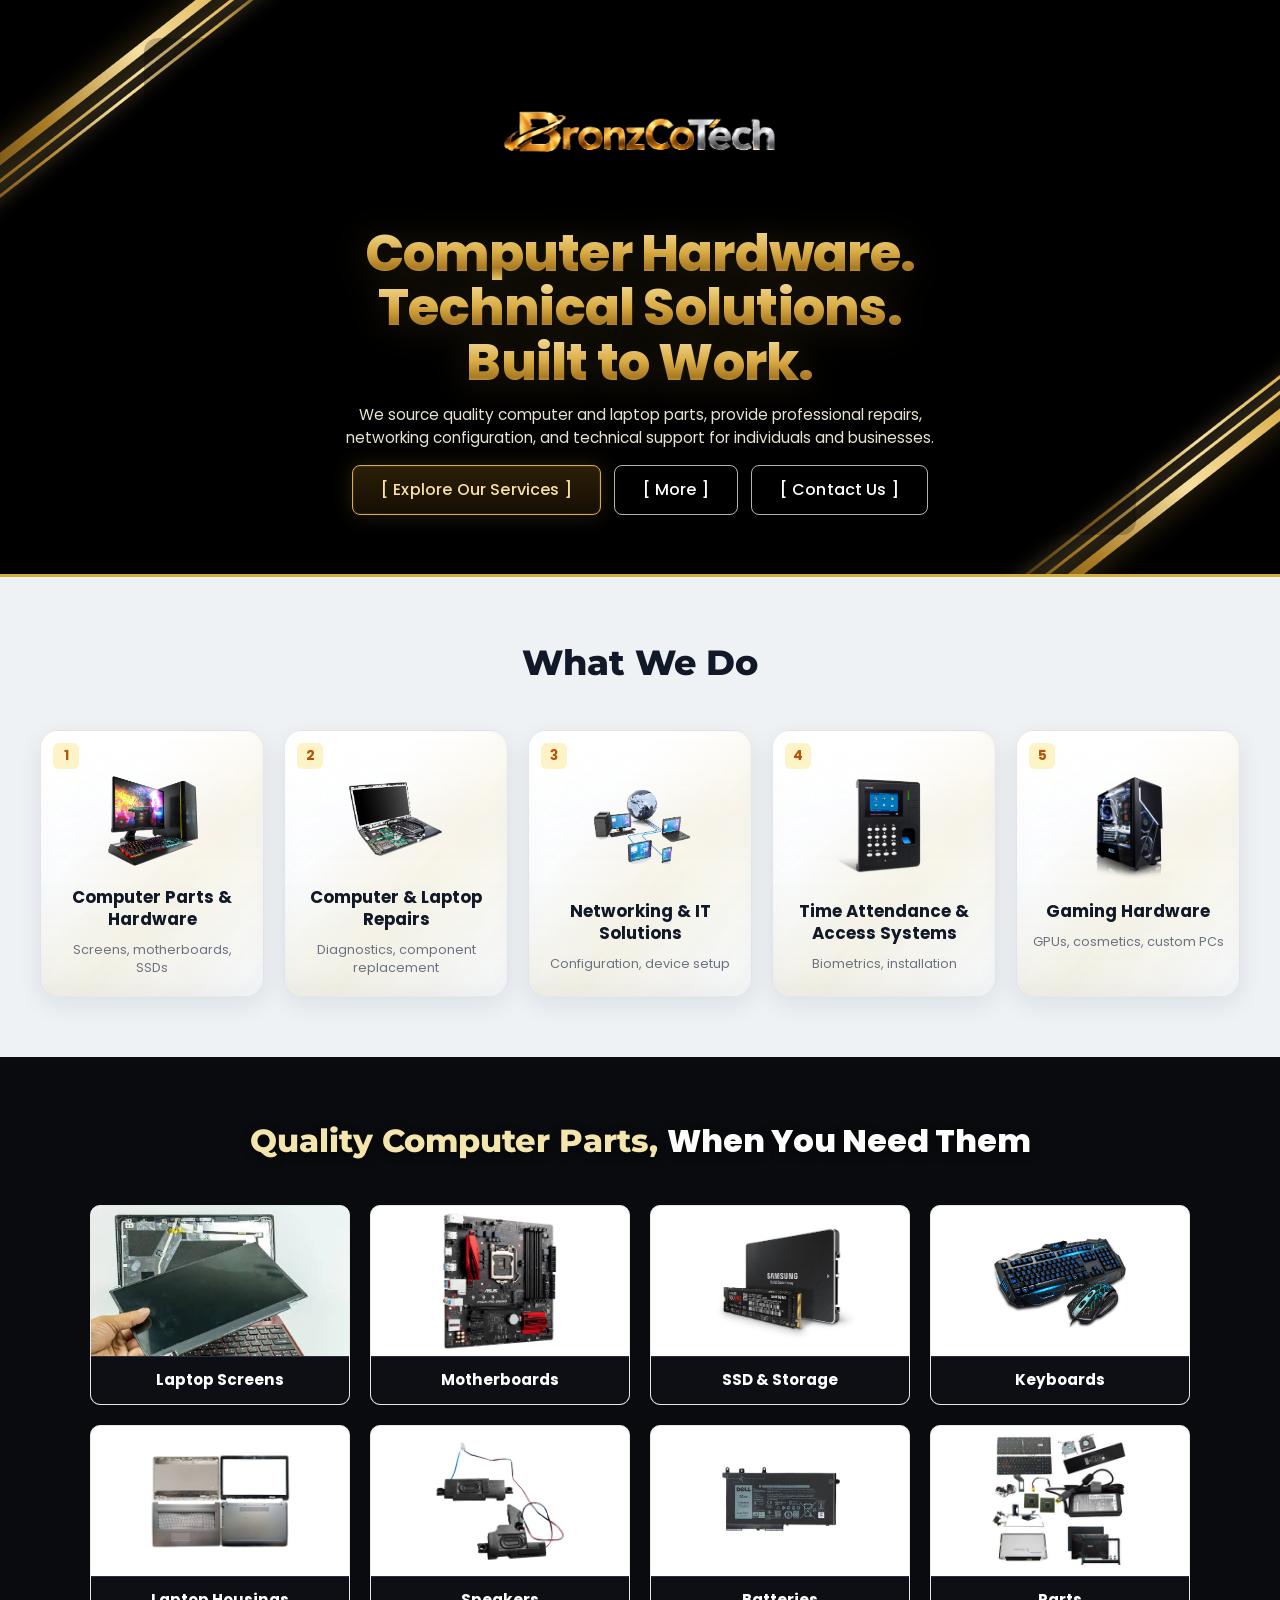
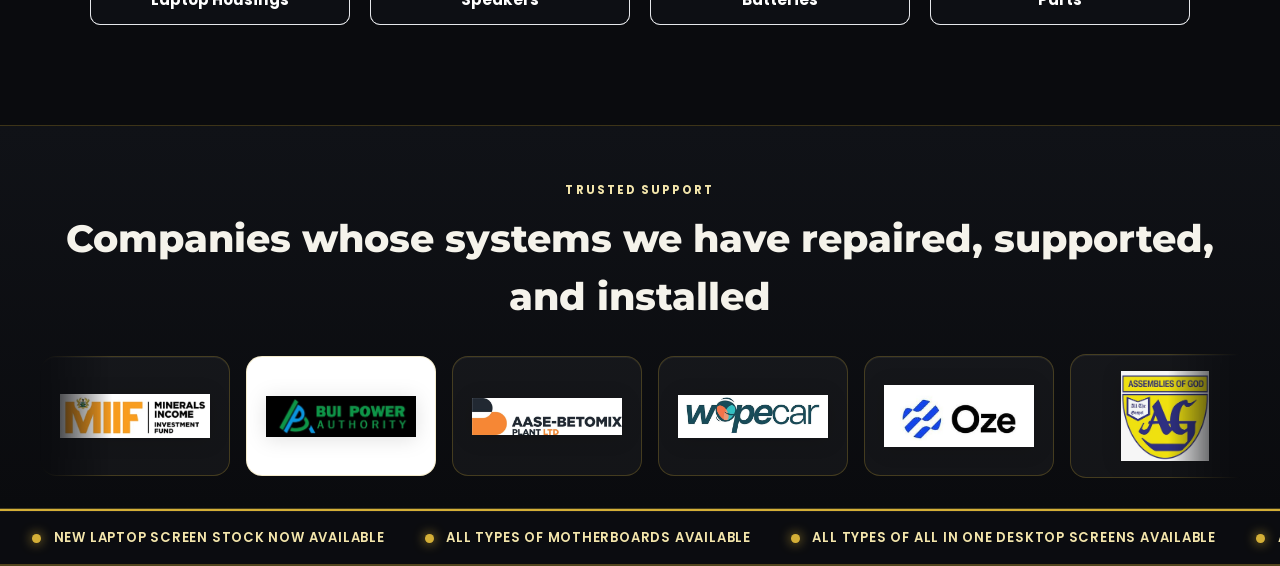
==== index.html @ f6e6b655 "first commit" ====
<!DOCTYPE html>
<html lang="en">
<head>
    <meta charset="UTF-8">
    <meta name="viewport" content="width=device-width, initial-scale=1.0">
    <title>BronzCoTech - Computer Hardware & Technical Solutions</title>
    <!-- Font Awesome for Icons -->
    <link rel="stylesheet" href="https://cdnjs.cloudflare.com/ajax/libs/font-awesome/6.4.0/css/all.min.css">
    <!-- Google Fonts -->
    <link rel="preconnect" href="https://fonts.googleapis.com">
    <link rel="preconnect" href="https://fonts.gstatic.com" crossorigin>
    <link href="https://fonts.googleapis.com/css2?family=Montserrat:wght@400;600;700;800&family=Poppins:wght@300;400;500;600;700&display=swap" rel="stylesheet">
    
    <style>
        /* --- Root Variables & Base Reset --- */
        :root {
            --gold-primary: #D4AF37;
            --gold-light: #F3E5AB;
            --gold-gradient: linear-gradient(135deg, #BF953F, #FCF6BA, #B38728, #FBF5B7, #AA771C);
            --dark-bg: #0b0c10;
            --card-dark: #121318;
            --light-bg: #eef2f5;
            --text-gold: #d4af37;
            --text-dark: #1f2937;
            --text-muted: #9ca3af;
            --border-gold: rgba(212, 175, 55, 0.4);
        }

        * {
            margin: 0;
            padding: 0;
            box-sizing: border-box;
            font-family: 'Poppins', sans-serif;
        }

        body {
            background-color: #050505;
            color: #ffffff;
            line-height: 1.5;
        }

        /* --- Section 1: Hero Header --- */
        .hero {
            position: relative;
            isolation: isolate;
            overflow: hidden;
            min-height: 42vh;
            display: grid;
            place-items: center;
            padding: clamp(1.5rem, 3vw, 2.5rem) clamp(1rem, 3vw, 2rem);
            background: #000000;
            color: #e8e2d2;
            font-family: "Bricolage Grotesque", "Segoe UI", system-ui, -apple-system, Roboto, Arial, sans-serif;
            text-align: center;
            border-bottom: 3px solid var(--gold-primary);
        }

        .hero-video {
            position: absolute;
            inset: 0;
            width: 100%;
            height: 100%;
            object-fit: cover;
            filter: brightness(0.35) contrast(1.1);
            z-index: 0;
        }

        .hero__content {
            position: relative;
            z-index: 2;
            width: 100%;
            max-width: 62rem;
            display: flex;
            flex-direction: column;
            align-items: center;
            background: rgba(0, 0, 0, 0.22);
            padding: 1.25rem 1rem;
            border-radius: 14px;
        }

        .logo {
            margin: 0 0 0.35rem;
            line-height: 0;
        }

        .logo img {
            display: block;
            width: clamp(10rem, 24vw, 18rem);
            height: auto;
        }

        .hero h1 {
            margin: 0;
            font-weight: 800;
            font-size: clamp(1.6rem, 4vw, 3.4rem);
            line-height: 1.06;
            letter-spacing: -0.015em;
            filter: drop-shadow(0 2px 18px rgba(217, 172, 69, 0.18));
        }

        .hero h1 span {
            display: block;
            background-image: linear-gradient(180deg, #f7e0a0 0%, #d9ac45 48%, #a97a22 78%, #e9c467 100%);
            -webkit-background-clip: text;
            background-clip: text;
            -webkit-text-fill-color: transparent;
            color: transparent;
        }

        .hero__lead {
            max-width: 38rem;
            margin: 0.9rem 0 0;
            font-size: clamp(0.86rem, 1.2vw, 1rem);
            font-weight: 400;
            line-height: 1.5;
            color: #e8e2d2;
        }

        .hero__actions {
            display: flex;
            flex-wrap: wrap;
            justify-content: center;
            gap: 0.8rem;
            margin-top: 1rem;
        }

        .btn {
            display: inline-flex;
            align-items: center;
            justify-content: center;
            min-height: 3rem;
            padding: 0.75rem 1.75rem;
            border-radius: 0.5rem;
            font: inherit;
            font-size: 1rem;
            font-weight: 500;
            letter-spacing: 0.01em;
            text-decoration: none;
            cursor: pointer;
            transition: background-color 0.2s ease, color 0.2s ease, border-color 0.2s ease, box-shadow 0.2s ease;
        }

        .btn:focus-visible {
            outline: 3px solid #f7e0a0;
            outline-offset: 3px;
        }

        .btn--primary {
            color: #f7e0a0;
            border: 1px solid #d9ac45;
            background: linear-gradient(180deg, #2c1f08 0%, #150e03 100%);
            box-shadow: inset 0 0 0 1px rgba(247, 224, 160, 0.08), 0 0 22px rgba(217, 172, 69, 0.18);
        }

        .btn--primary:hover {
            color: #120c02;
            background: linear-gradient(180deg, #f7e0a0, #d9ac45);
            border-color: #f7e0a0;
            box-shadow: 0 0 28px rgba(217, 172, 69, 0.4);
        }

        .btn--secondary {
            color: #fff;
            border: 1px solid rgba(255,255,255,0.7);
            background: transparent;
        }

        .btn--secondary:hover {
            color: #f7e0a0;
            border-color: #d9ac45;
            background: rgba(217, 172, 69, 0.08);
        }

        .video-splash {
            position: fixed;
            inset: 0;
            display: flex;
            align-items: center;
            justify-content: center;
            background: rgba(0, 0, 0, 0.92);
            opacity: 0;
            visibility: hidden;
            pointer-events: none;
            transition: opacity 0.55s ease, visibility 0.55s ease;
            z-index: 9999;
        }

        .video-splash.is-visible {
            opacity: 1;
            visibility: visible;
            pointer-events: auto;
        }

        .video-splash video {
            width: 100vw;
            height: 70vh;
            max-width: 100%;
            max-height: 100%;
            object-fit: cover;
            object-position: center;
            background: #000;
            display: block;
            border-radius: 14px;
            box-shadow: 0 0 30px rgba(0, 0, 0, 0.45);
        }

        .streak {
            position: absolute;
            z-index: 1;
            height: 0.8vw;
            min-height: 7px;
            max-height: 14px;
            border-radius: 999px;
            pointer-events: none;
            background: linear-gradient(90deg, transparent 0%, #4a3410 12%, #a97a22 35%, #f7e0a0 55%, #d9ac45 78%, transparent 100%);
            box-shadow: 0 0 2.2vw rgba(217, 172, 69, 0.45);
            transform-origin: center;
            opacity: 0;
            animation: streak-in 1.1s ease-out 0.15s forwards;
        }

        .streak--thin {
            height: 0.25vw;
            min-height: 2px;
            max-height: 4px;
            box-shadow: 0 0 1.4vw rgba(247, 224, 160, 0.55);
        }

        .streak--tl-1 { width: 46vw; left: -14vw; top: 5vw; transform: rotate(-38deg); }
        .streak--tl-2 { width: 40vw; left: -12vw; top: 9vw; transform: rotate(-38deg); }
        .streak--tl-3 { width: 52vw; left: -17vw; top: 7vw; transform: rotate(-38deg); }
        .streak--br-1 { width: 46vw; right: -14vw; bottom: 5vw; transform: rotate(-38deg); }
        .streak--br-2 { width: 40vw; right: -12vw; bottom: 9vw; transform: rotate(-38deg); }
        .streak--br-3 { width: 52vw; right: -17vw; bottom: 7vw; transform: rotate(-38deg); }

        @keyframes streak-in {
            from { opacity: 0; }
            to { opacity: 1; }
        }

        @media (max-width: 520px) {
            .btn { width: 100%; max-width: 20rem; }
            .streak { opacity: 0.85; }
        }

        @media (prefers-reduced-motion: reduce) {
            .streak { animation: none; opacity: 1; }
            .btn { transition: none; }
        }

        /* --- Section 2: What We Do --- */
        .what-we-do {
            background: var(--light-bg);
            color: var(--text-dark);
            padding: 60px 20px;
            text-align: center;
        }

        .section-title-dark {
            font-family: 'Montserrat', sans-serif;
            font-size: 2.2rem;
            font-weight: 800;
            color: #111827;
            margin-bottom: 40px;
        }

        .services-grid {
            display: grid;
            grid-template-columns: repeat(auto-fit, minmax(200px, 1fr));
            gap: 20px;
            max-width: 1200px;
            margin: 0 auto;
        }

        .service-card {
            position: relative;
            background: linear-gradient(180deg, rgba(255,255,255,0.94), rgba(246,248,250,0.84));
            border-radius: 18px;
            padding: 25px 15px 20px;
            box-shadow: 0 8px 24px rgba(15, 23, 42, 0.08), inset 0 1px 0 rgba(255,255,255,0.95), inset 0 -10px 18px rgba(148, 163, 184, 0.08);
            border: 1px solid rgba(148, 163, 184, 0.24);
            display: flex;
            flex-direction: column;
            align-items: center;
            overflow: hidden;
            transform: perspective(1000px) rotateX(0deg) rotateY(0deg) translateY(0);
            transform-style: preserve-3d;
            transition: transform 0.45s cubic-bezier(0.22, 1, 0.36, 1), box-shadow 0.45s ease, border-color 0.45s ease, filter 0.45s ease;
            backdrop-filter: blur(10px);
            -webkit-backdrop-filter: blur(10px);
        }

        .service-card::before {
            content: "";
            position: absolute;
            inset: 0;
            background: linear-gradient(130deg, rgba(255,255,255,0.92) 0%, rgba(255,255,255,0.3) 18%, rgba(255,255,255,0.08) 30%, rgba(212,175,55,0.12) 58%, rgba(255,255,255,0.02) 100%);
            opacity: 0.9;
            pointer-events: none;
            transform: translate3d(0, 0, 15px);
        }

        .service-card::after {
            content: "";
            position: absolute;
            inset: 1px;
            border-radius: 17px;
            background: linear-gradient(180deg, rgba(255,255,255,0.52), rgba(255,255,255,0.05) 30%, rgba(255,255,255,0) 100%);
            opacity: 1;
            pointer-events: none;
            transform: translateZ(20px);
        }

        .service-card > * {
            position: relative;
            z-index: 1;
            transform: translateZ(26px);
        }

        .service-card:hover {
            transform: perspective(1000px) rotateX(6deg) rotateY(-8deg) translateY(-10px) scale(1.02);
            box-shadow: 0 24px 42px rgba(15, 23, 42, 0.18), 0 0 0 1px rgba(212, 175, 55, 0.22), 0 14px 30px rgba(212, 175, 55, 0.18), inset 0 1px 0 rgba(255,255,255,0.96);
            border-color: rgba(212, 175, 55, 0.46);
            filter: saturate(1.08);
        }

        .service-card:hover::before {
            background: linear-gradient(130deg, rgba(255,255,255,1) 0%, rgba(255,255,255,0.5) 16%, rgba(255,255,255,0.16) 28%, rgba(212,175,55,0.18) 62%, rgba(255,255,255,0.06) 100%);
        }

        .step-badge {
            position: absolute;
            top: 12px;
            left: 12px;
            background: #fef3c7;
            color: #b45309;
            font-weight: 700;
            width: 26px;
            height: 26px;
            border-radius: 6px;
            display: flex;
            align-items: center;
            justify-content: center;
            font-size: 0.85rem;
        }

        .service-icon {
            font-size: 2.5rem;
            color: #1f2937;
            margin: 15px 0 20px;
        }

        .service-card h3 {
            font-size: 1.05rem;
            font-weight: 700;
            color: #111827;
            line-height: 1.3;
            margin-bottom: 10px;
        }

        .service-card p {
            font-size: 0.8rem;
            color: #6b7280;
            line-height: 1.4;
        }

        /* --- Section 3: Quality Computer Parts --- */
        .parts-section {
            background: #0a0b0e;
            padding: 60px 20px;
            text-align: center;
        }

        .section-title-gold {
            font-family: 'Montserrat', sans-serif;
            font-size: 2rem;
            font-weight: 800;
            color: var(--gold-light);
            margin-bottom: 40px;
            text-shadow: 0 2px 8px rgba(0,0,0,0.5);
        }

        .parts-grid {
            display: grid;
            grid-template-columns: repeat(auto-fit, minmax(240px, 1fr));
            gap: 20px;
            max-width: 1100px;
            margin: 0 auto 40px;
        }

        .client-showcase {
            background: linear-gradient(180deg, #101217 0%, #0a0b0e 100%);
            padding: 56px 20px 30px;
            border-top: 1px solid rgba(212, 175, 55, 0.25);
            border-bottom: 1px solid rgba(212, 175, 55, 0.25);
        }

        .client-showcase__inner {
            max-width: 1200px;
            margin: 0 auto;
        }

        .client-showcase__eyebrow {
            margin: 0 0 0.7rem;
            text-align: center;
            font-size: 0.72rem;
            letter-spacing: 0.18em;
            text-transform: uppercase;
            color: var(--gold-light);
            font-weight: 700;
        }

        .client-showcase h2 {
            margin: 0 0 1.8rem;
            text-align: center;
            font-family: 'Montserrat', sans-serif;
            font-size: clamp(1.7rem, 3vw, 2.4rem);
            color: #f5f3eb;
            font-weight: 800;
        }

        .client-showcase__marquee {
            overflow: hidden;
            width: 100%;
            mask-image: linear-gradient(90deg, transparent 0, #000 6%, #000 94%, transparent 100%);
            -webkit-mask-image: linear-gradient(90deg, transparent 0, #000 6%, #000 94%, transparent 100%);
        }

        .client-showcase__track {
            display: flex;
            align-items: center;
            gap: 1rem;
            width: max-content;
            animation: client-marquee 28s linear infinite;
        }

        .client-logo {
            flex: 0 0 auto;
            display: flex;
            align-items: center;
            justify-content: center;
            width: 190px;
            min-height: 120px;
            padding: 1rem;
            background: rgba(255, 255, 255, 0.04);
            border: 1px solid rgba(212, 175, 55, 0.25);
            border-radius: 16px;
            box-shadow: inset 0 1px 0 rgba(255,255,255,0.06);
            overflow: hidden;
        }

        .client-logo--light {
            background: #ffffff;
        }

        .client-logo img {
            display: block;
            width: 100%;
            max-width: 150px;
            max-height: 90px;
            object-fit: contain;
            filter: drop-shadow(0 2px 10px rgba(0, 0, 0, 0.12));
        }

        @keyframes client-marquee {
            from {
                transform: translateX(0);
            }
            to {
                transform: translateX(-50%);
            }
        }

        .news-ticker {
            position: relative;
            background: #0b0c10;
            border-top: 2px solid var(--gold-primary);
            border-bottom: 2px solid rgba(212, 175, 55, 0.35);
            overflow: hidden;
            white-space: nowrap;
            padding: 0.9rem 0;
            box-shadow: inset 0 1px 0 rgba(255,255,255,0.05);
        }

        .news-ticker__track {
            display: inline-flex;
            align-items: center;
            gap: 2.5rem;
            min-width: max-content;
            padding-left: 2rem;
            animation: news-scroll 24s linear infinite;
        }

        .news-ticker__item {
            display: inline-flex;
            align-items: center;
            gap: 0.8rem;
            font-size: 0.82rem;
            font-weight: 600;
            letter-spacing: 0.06em;
            text-transform: uppercase;
            color: var(--gold-light);
        }

        .news-ticker__dot {
            width: 0.55rem;
            height: 0.55rem;
            border-radius: 50%;
            background: var(--gold-primary);
            box-shadow: 0 0 12px rgba(212, 175, 55, 0.9);
            flex-shrink: 0;
        }

        @keyframes news-scroll {
            from {
                transform: translateX(0);
            }
            to {
                transform: translateX(-50%);
            }
        }

        @media (max-width: 600px) {
            .news-ticker__item {
                font-size: 0.7rem;
                letter-spacing: 0.04em;
            }
        }

        .part-card {
            background: #ffffff;
            border: 1px solid #e5e7eb;
            border-radius: 10px;
            overflow: hidden;
            display: flex;
            flex-direction: column;
            transition: border-color 0.3s ease, transform 0.3s ease;
        }

        .part-card:hover {
            border-color: var(--gold-primary);
            transform: translateY(-4px);
        }

        .part-image-holder {
            height: 150px;
            background: #ffffff;
            display: flex;
            align-items: center;
            justify-content: center;
            padding: 0;
            overflow: hidden;
            border-radius: 0;
        }

        .part-image-holder img {
            display: block;
            width: 100%;
            height: 100%;
            object-fit: cover;
            object-position: center center;
            transform: scale(1.02);
        }

        .part-image-holder i {
            font-size: 4rem;
            color: #4b5563;
        }

        .part-label {
            background: #0d0f14;
            padding: 12px;
            font-weight: 700;
            font-size: 0.95rem;
            color: #ffffff;
            border-top: 1px solid #2a2e3d;
        }

        /* Responsive Adjustments */
        @media (max-width: 768px) {
            .hero-headline {
                font-size: 1.8rem;
            }
            .brand-logo h1 {
                font-size: 2.2rem;
            }
            .parts-grid {
                grid-template-columns: repeat(2, 1fr);
            }
        }

        @media (max-width: 480px) {
            .parts-grid {
                grid-template-columns: 1fr;
            }
            .services-grid {
                grid-template-columns: 1fr;
            }
        }
    </style>
</head>
<body>

    <!-- 1. Hero Header Section -->
    <header class="hero" aria-label="BronzCoTech hero banner">
        <video class="hero-video" autoplay muted loop playsinline aria-label="Background video">
            <source src="homevid.mp4" type="video/mp4" />
        </video>

        <span class="streak streak--tl-1" aria-hidden="true"></span>
        <span class="streak streak--tl-2 streak--thin" aria-hidden="true"></span>
        <span class="streak streak--tl-3 streak--thin" aria-hidden="true"></span>
        <span class="streak streak--br-1" aria-hidden="true"></span>
        <span class="streak streak--br-2 streak--thin" aria-hidden="true"></span>
        <span class="streak streak--br-3 streak--thin" aria-hidden="true"></span>

        <div class="hero__content">
            <div class="logo">
                <img src="BronzCoTech_Logo.png" alt="BronzCoTech logo" />
            </div>

            <h1>
                <span>Computer Hardware.</span>
                <span>Technical Solutions.</span>
                <span>Built to Work.</span>
            </h1>

            <p class="hero__lead">
                We source quality computer and laptop parts, provide professional repairs, networking configuration, and technical support for individuals and businesses.
            </p>

            <div class="hero__actions">
                <a href="#services" class="btn btn--primary" id="explore-services-btn">[ Explore Our Services ]</a>
                <a href="services.html" class="btn btn--secondary">[ More ]</a>
                <a href="about.html" class="btn btn--secondary">[ Contact Us ]</a>
            </div>
        </div>
    </header>

    <div class="video-splash" id="video-splash" aria-live="polite" aria-hidden="true">
        <video id="splash-video" muted playsinline preload="auto" src="vid.mp4"></video>
    </div>

    <!-- 2. What We Do Section -->
    <section class="what-we-do" id="services">
        <h2 class="section-title-dark">What We Do</h2>

        <div class="services-grid">
            <!-- Item 1 -->
            <div class="service-card">
                <span class="step-badge">1</span>
                <img src="computerparts.png" alt="Computer Parts & Hardware" class="service-icon" style="width: 96px; height: 96px; object-fit: contain; margin: 15px 0 20px;" />
                <h3>Computer Parts & Hardware</h3>
                <p>Screens, motherboards, SSDs</p>
            </div>

            <!-- Item 2 -->
            <div class="service-card">
                <span class="step-badge">2</span>
                <img src="repair.png" alt="Computer & Laptop Repairs" class="service-icon" style="width: 96px; height: 96px; object-fit: contain; margin: 15px 0 20px;" />
                <h3>Computer & Laptop Repairs</h3>
                <p>Diagnostics, component replacement</p>
            </div>

            <!-- Item 3 -->
            <div class="service-card">
                <span class="step-badge">3</span>
                <img src="network.png" alt="Networking & IT Solutions" class="service-icon" style="width: 110px; height: 110px; object-fit: contain; margin: 15px 0 20px;" />
                <h3>Networking & IT Solutions</h3>
                <p>Configuration, device setup</p>
            </div>

            <!-- Item 4 -->
            <div class="service-card">
                <span class="step-badge">4</span>
                <img src="time.png" alt="Time Attendance & Access Systems" class="service-icon" style="width: 110px; height: 110px; object-fit: contain; margin: 15px 0 20px;" />
                <h3>Time Attendance & Access Systems</h3>
                <p>Biometrics, installation</p>
            </div>

            <!-- Item 5 -->
            <div class="service-card">
                <span class="step-badge">5</span>
                <img src="game.png" alt="Gaming Hardware" class="service-icon" style="width: 110px; height: 110px; object-fit: contain; margin: 15px 0 20px;" />
                <h3>Gaming Hardware</h3>
                <p>GPUs, cosmetics, custom PCs</p>
            </div>
        </div>
    </section>

    <script>
        const exploreBtn = document.getElementById('explore-services-btn');
        const splash = document.getElementById('video-splash');
        const splashVideo = document.getElementById('splash-video');

        if (exploreBtn && splash && splashVideo) {
            exploreBtn.addEventListener('click', function (event) {
                event.preventDefault();
                splashVideo.src = 'vid.mp4';
                splash.classList.add('is-visible');
                splash.setAttribute('aria-hidden', 'false');
                splashVideo.currentTime = 0;
                splashVideo.play();

                const goToServices = () => {
                    splash.classList.remove('is-visible');
                    splash.setAttribute('aria-hidden', 'true');
                    document.getElementById('services').scrollIntoView({ behavior: 'smooth', block: 'start' });
                };

                splashVideo.onended = goToServices;
                splashVideo.addEventListener('ended', goToServices, { once: true });

                setTimeout(() => {
                    if (!splashVideo.ended) {
                        goToServices();
                    }
                }, 3000);
            });
        }
    </script>

    <!-- 3. Quality Computer Parts Section -->
    <section class="parts-section">
        <h2 class="section-title-gold">Quality Computer Parts, <span style="color: #ffffff;">When You Need Them</span></h2>

        <div class="parts-grid">
            <!-- Part 1 -->
            <div class="part-card">
                <div class="part-image-holder">
                    <img src="screen.jpg" alt="Laptop Screens" style="width: 100%; height: 100%; object-fit: cover; object-position: center;" />
                </div>
                <div class="part-label">Laptop Screens</div>
            </div>

            <!-- Part 2 -->
            <div class="part-card">
                <div class="part-image-holder">
                    <img src="board.png" alt="Motherboards" style="width: 88%; height: 88%; object-fit: contain; object-position: center;" />
                </div>
                <div class="part-label">Motherboards</div>
            </div>

            <!-- Part 3 -->
            <div class="part-card">
                <div class="part-image-holder">
                    <img src="ssd.png" alt="SSD & Storage" style="width: 88%; height: 88%; object-fit: contain; object-position: center;" />
                </div>
                <div class="part-label">SSD & Storage</div>
            </div>

            <!-- Part 4 -->
            <div class="part-card">
                <div class="part-image-holder">
                    <img src="key.png" alt="Keyboards" style="width: 88%; height: 88%; object-fit: contain; object-position: center;" />
                </div>
                <div class="part-label">Keyboards</div>
            </div>

            <!-- Part 5 -->
            <div class="part-card">
                <div class="part-image-holder">
                    <img src="Housing.webp" alt="Laptop Housings" style="width: 90%; height: 90%; object-fit: contain; object-position: center;" />
                </div>
                <div class="part-label">Laptop Housings</div>
            </div>

            <!-- Part 6 -->
            <div class="part-card">
                <div class="part-image-holder">
                    <img src="Speakers.jpg" alt="Speakers" style="width: 88%; height: 88%; object-fit: contain; object-position: center;" />
                </div>
                <div class="part-label">Speakers</div>
            </div>

            <!-- Part 7 -->
            <div class="part-card">
                <div class="part-image-holder">
                    <img src="Bat.jpg" alt="Batteries" style="width: 88%; height: 88%; object-fit: contain; object-position: center;" />
                </div>
                <div class="part-label">Batteries</div>
            </div>

            <!-- Part 8 -->
            <div class="part-card">
                <div class="part-image-holder">
                    <img src="parts.jpg" alt="Parts" style="width: 88%; height: 88%; object-fit: contain; object-position: center;" />
                </div>
                <div class="part-label">Parts</div>
            </div>
        </div>

    </section>

    <section class="client-showcase" aria-label="Companies supported by BronzCoTech">
        <div class="client-showcase__inner">
            <p class="client-showcase__eyebrow">Trusted support</p>
            <h2>Companies whose systems we have repaired, supported, and installed</h2>
            <div class="client-showcase__marquee" aria-label="Scrolling company logos">
                <div class="client-showcase__track">
                    <div class="client-logo"><img src="miif.jpeg" alt="MIIF" loading="lazy" /></div>
                    <div class="client-logo client-logo--light"><img src="bui.jpeg" alt="BUI" loading="lazy" /></div>
                    <div class="client-logo"><img src="mix.jpeg" alt="MIX" loading="lazy" /></div>
                    <div class="client-logo"><img src="wopecar.jpeg" alt="WOPECAR" loading="lazy" /></div>
                    <div class="client-logo"><img src="oze.jpeg" alt="OZE" loading="lazy" /></div>
                    <div class="client-logo"><img src="asem.jpeg" alt="ASEM" loading="lazy" /></div>
                    <div class="client-logo"><img src="sal.jpeg" alt="SAL" loading="lazy" /></div>
                    <div class="client-logo"><img src="miif.jpeg" alt="MIIF" loading="lazy" /></div>
                    <div class="client-logo client-logo--light"><img src="bui.jpeg" alt="BUI" loading="lazy" /></div>
                    <div class="client-logo"><img src="mix.jpeg" alt="MIX" loading="lazy" /></div>
                    <div class="client-logo"><img src="wopecar.jpeg" alt="WOPECAR" loading="lazy" /></div>
                    <div class="client-logo"><img src="oze.jpeg" alt="OZE" loading="lazy" /></div>
                    <div class="client-logo"><img src="asem.jpeg" alt="ASEM" loading="lazy" /></div>
                    <div class="client-logo"><img src="sal.jpeg" alt="SAL" loading="lazy" /></div>
                </div>
            </div>
        </div>
    </section>

    <footer class="news-ticker" aria-label="Latest company news">
        <div class="news-ticker__track">
            <span class="news-ticker__item"><span class="news-ticker__dot"></span> New laptop screen stock now available</span>
            <span class="news-ticker__item"><span class="news-ticker__dot"></span> All types of Motherboards available</span>
            <span class="news-ticker__item"><span class="news-ticker__dot"></span> All types of All in one desktop screens available</span>
            <span class="news-ticker__item"><span class="news-ticker__dot"></span> All types of laptop batteries available</span>
            <span class="news-ticker__item"><span class="news-ticker__dot"></span> All types of laptop keyboard available</span>
            <span class="news-ticker__item"><span class="news-ticker__dot"></span> All types of macbooks and windows softwares available</span>
            <span class="news-ticker__item"><span class="news-ticker__dot"></span> Installation of windows, linux, macos, android etc available</span>
            <span class="news-ticker__item"><span class="news-ticker__dot"></span> Converting of Chromebook to windows available</span>
            <span class="news-ticker__item"><span class="news-ticker__dot"></span> Converting of windows to macos available</span>
            <span class="news-ticker__item"><span class="news-ticker__dot"></span> Flashing/unlocking and decoding available</span>
            <span class="news-ticker__item"><span class="news-ticker__dot"></span> All types of RAMs and SSD storage available</span>
            <span class="news-ticker__item"><span class="news-ticker__dot"></span> Network setup and Wi‑Fi upgrades in demand</span>
            <span class="news-ticker__item"><span class="news-ticker__dot"></span> Custom gaming builds available this week</span>
            <span class="news-ticker__item"><span class="news-ticker__dot"></span> Fast repairs for desktops and laptops</span>
            <span class="news-ticker__item"><span class="news-ticker__dot"></span> New laptop screen stock now available</span>
            <span class="news-ticker__item"><span class="news-ticker__dot"></span> All types of Motherboards available</span>
            <span class="news-ticker__item"><span class="news-ticker__dot"></span> All types of All in one desktop screens available</span>
            <span class="news-ticker__item"><span class="news-ticker__dot"></span> All types of laptop batteries available</span>
            <span class="news-ticker__item"><span class="news-ticker__dot"></span> All types of laptop keyboard available</span>
            <span class="news-ticker__item"><span class="news-ticker__dot"></span> All types of macbooks and windows softwares available</span>
            <span class="news-ticker__item"><span class="news-ticker__dot"></span> Installation of windows, linux, macos, android etc available</span>
            <span class="news-ticker__item"><span class="news-ticker__dot"></span> Converting of Chromebook to windows available</span>
            <span class="news-ticker__item"><span class="news-ticker__dot"></span> Converting of windows to macos available</span>
            <span class="news-ticker__item"><span class="news-ticker__dot"></span> Flashing/unlocking and decoding available</span>
            <span class="news-ticker__item"><span class="news-ticker__dot"></span> All types of RAMs and SSD storage available</span>
            <span class="news-ticker__item"><span class="news-ticker__dot"></span> Network setup and Wi‑Fi upgrades in demand</span>
            <span class="news-ticker__item"><span class="news-ticker__dot"></span> Custom gaming builds available this week</span>
            <span class="news-ticker__item"><span class="news-ticker__dot"></span> Fast repairs for desktops and laptops</span>
        </div>
    </footer>

</body>
</html>
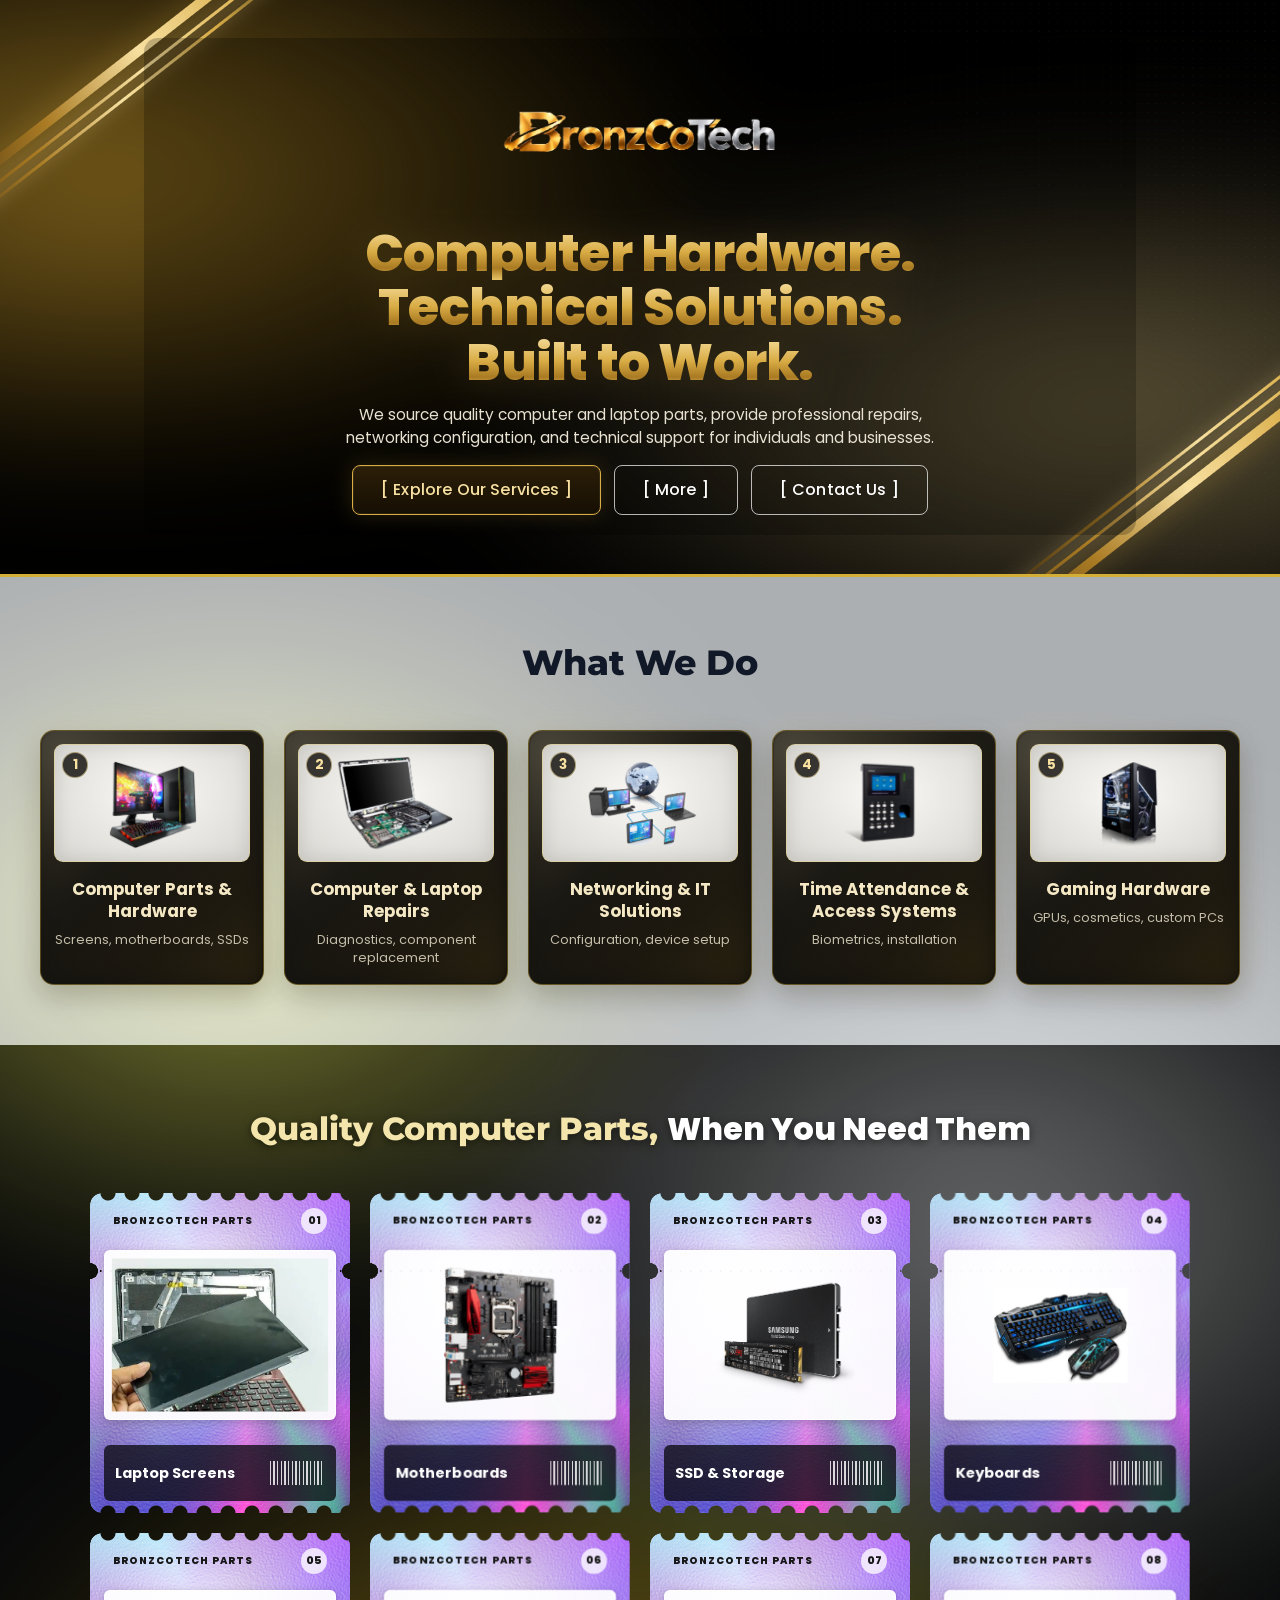
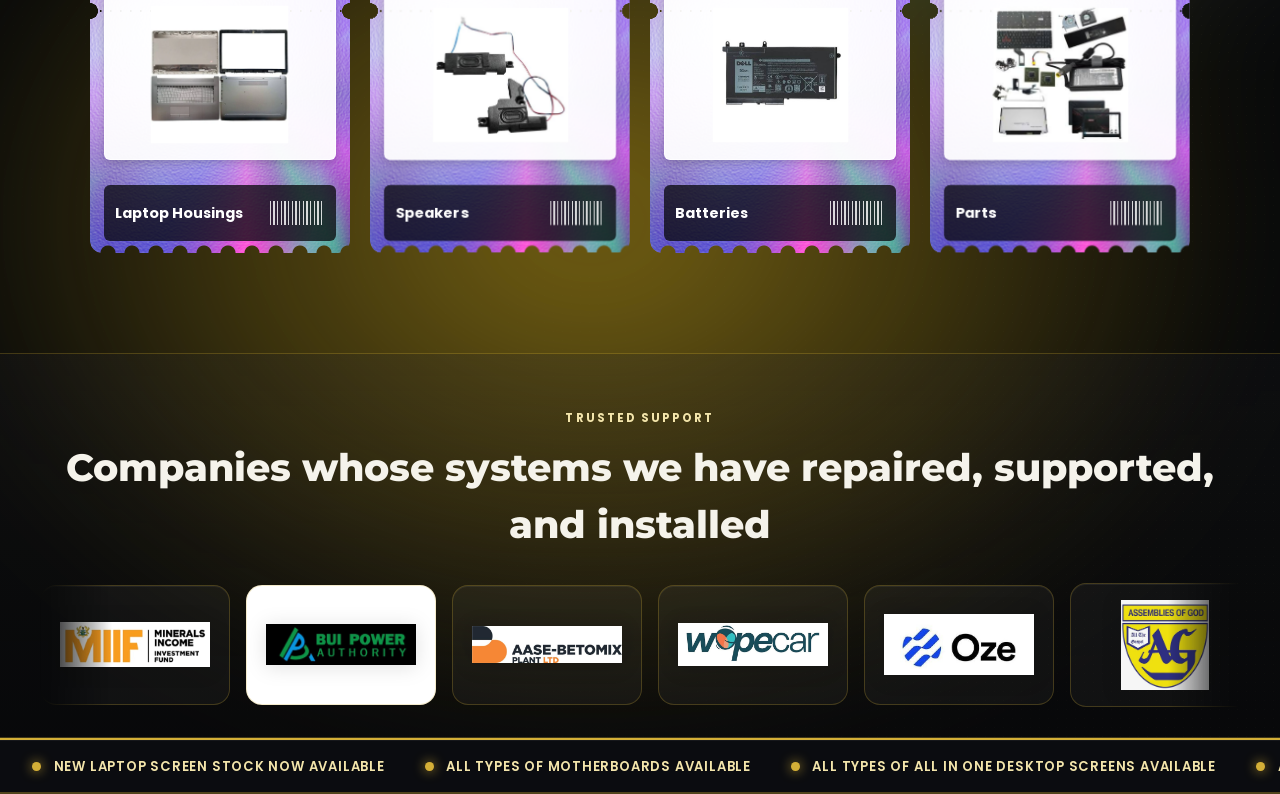
==== commit 3270273b: "updates" ====
--- a/index.html
+++ b/index.html
@@ -3,7 +3,10 @@
 <head>
     <meta charset="UTF-8">
     <meta name="viewport" content="width=device-width, initial-scale=1.0">
-    <title>BronzCoTech - Computer Hardware & Technical Solutions</title>
+    <link rel="icon" type="image/png" sizes="145x145" href="bronzcotech-favicon.png">
+    <title>BronzCoTech | Computer &amp; Laptop Repair Services in Accra, Osu, Ghana</title>
+    <meta name="description" content="BronzCoTech provides expert laptop and computer repair, motherboard repair, screen replacement, BIOS unlock, diagnostics, and OS installation (Windows, macOS, Linux) in Accra, Osu, and across Ghana.">
+    <meta name="keywords" content="computer repair Accra, laptop repair Ghana, motherboard repair, screen replacement, BIOS unlock, slow PC repair, laptop keyboard repair, Osu computer technician">
     <!-- Font Awesome for Icons -->
     <link rel="stylesheet" href="https://cdnjs.cloudflare.com/ajax/libs/font-awesome/6.4.0/css/all.min.css">
     <!-- Google Fonts -->
@@ -39,6 +42,93 @@
             line-height: 1.5;
         }
 
+        .site-splash {
+            position: fixed;
+            inset: 0;
+            z-index: 10000;
+            display: grid;
+            place-items: center;
+            overflow: hidden;
+            background: radial-gradient(ellipse at center, #17130b 0%, #080807 48%, #020202 100%);
+            opacity: 1;
+            visibility: visible;
+            transition: opacity 0.7s ease, visibility 0.7s ease;
+        }
+
+        .site-splash.is-leaving {
+            opacity: 0;
+            visibility: hidden;
+            pointer-events: none;
+        }
+
+        .loader-wrapper {
+            position: relative;
+            display: grid;
+            place-items: center;
+            width: min(88vw, 42rem);
+            height: clamp(8rem, 23vw, 13rem);
+            margin: 2rem;
+        }
+
+        .loader {
+            position: absolute;
+            inset: 0;
+            z-index: 1;
+            background: transparent;
+            -webkit-mask: repeating-linear-gradient(90deg, transparent 0, transparent 6px, #000 7px, #000 8px);
+            mask: repeating-linear-gradient(90deg, transparent 0, transparent 6px, #000 7px, #000 8px);
+        }
+
+        .loader::after {
+            content: "";
+            position: absolute;
+            inset: 0;
+            background-image:
+                radial-gradient(circle at 50% 50%, #ff0 0%, transparent 50%),
+                radial-gradient(circle at 45% 45%, #f00 0%, transparent 45%),
+                radial-gradient(circle at 55% 55%, #0ff 0%, transparent 45%),
+                radial-gradient(circle at 45% 55%, #0f0 0%, transparent 45%),
+                radial-gradient(circle at 55% 45%, #00f 0%, transparent 45%);
+            -webkit-mask: radial-gradient(circle at 50% 50%, transparent 0%, transparent 10%, #000 25%);
+            mask: radial-gradient(circle at 50% 50%, transparent 0%, transparent 10%, #000 25%);
+            animation: splash-transform 2s infinite alternate, splash-opacity 4s infinite;
+            animation-timing-function: cubic-bezier(0.6, 0.8, 0.5, 1);
+        }
+
+        .splash-logo {
+            position: relative;
+            z-index: 2;
+            display: block;
+            width: 100%;
+            max-height: 100%;
+            object-fit: contain;
+            filter: drop-shadow(0 0 14px rgba(217, 172, 69, 0.42));
+            animation: splash-logo-pulse 4s infinite linear;
+        }
+
+        @keyframes splash-transform {
+            from { transform: translateX(-35%); }
+            to { transform: translateX(35%); }
+        }
+
+        @keyframes splash-opacity {
+            0%, 100% { opacity: 0; }
+            15% { opacity: 1; }
+            65% { opacity: 0; }
+        }
+
+        @keyframes splash-logo-pulse {
+            0%, 100% { opacity: 0.88; transform: scale(1); }
+            5% { opacity: 1; transform: scale(1.035) translateY(-2px); filter: drop-shadow(0 0 8px #fff) drop-shadow(0 0 22px rgba(255, 230, 0, 0.72)); }
+            20% { opacity: 0.82; transform: scale(1); }
+        }
+
+        @media (prefers-reduced-motion: reduce) {
+            .site-splash { transition: none; }
+            .loader::after,
+            .splash-logo { animation: none; }
+        }
+
         /* --- Section 1: Hero Header --- */
         .hero {
             position: relative;
@@ -125,9 +215,13 @@
         }
 
         .btn {
+            position: relative;
+            isolation: isolate;
+            overflow: hidden;
             display: inline-flex;
             align-items: center;
             justify-content: center;
+            gap: 0;
             min-height: 3rem;
             padding: 0.75rem 1.75rem;
             border-radius: 0.5rem;
@@ -138,6 +232,38 @@
             text-decoration: none;
             cursor: pointer;
             transition: background-color 0.2s ease, color 0.2s ease, border-color 0.2s ease, box-shadow 0.2s ease;
+        }
+
+        .btn::before {
+            content: "";
+            position: absolute;
+            inset: 0;
+            z-index: -1;
+            background: linear-gradient(110deg, transparent 15%, rgba(247, 224, 160, 0.32) 50%, transparent 85%);
+            transform: translateX(-125%) skewX(-18deg);
+            transition: transform 0.7s ease;
+        }
+
+        .btn:hover::before,
+        .btn:focus-visible::before {
+            transform: translateX(125%) skewX(-18deg);
+        }
+
+        .btn__icon {
+            width: 0;
+            height: 1rem;
+            margin-left: 0;
+            opacity: 0;
+            transform: translateX(-0.5rem);
+            transition: width 0.3s ease, margin-left 0.3s ease, opacity 0.3s ease, transform 0.3s ease;
+        }
+
+        .btn:hover .btn__icon,
+        .btn:focus-visible .btn__icon {
+            width: 1rem;
+            margin-left: 0.55rem;
+            opacity: 1;
+            transform: translateX(0);
         }
 
         .btn:focus-visible {
@@ -245,7 +371,9 @@
 
         @media (prefers-reduced-motion: reduce) {
             .streak { animation: none; opacity: 1; }
-            .btn { transition: none; }
+            .btn,
+            .btn::before,
+            .btn__icon { transition: none; }
         }
 
         /* --- Section 2: What We Do --- */
@@ -274,70 +402,108 @@
 
         .service-card {
             position: relative;
-            background: linear-gradient(180deg, rgba(255,255,255,0.94), rgba(246,248,250,0.84));
-            border-radius: 18px;
-            padding: 25px 15px 20px;
-            box-shadow: 0 8px 24px rgba(15, 23, 42, 0.08), inset 0 1px 0 rgba(255,255,255,0.95), inset 0 -10px 18px rgba(148, 163, 184, 0.08);
-            border: 1px solid rgba(148, 163, 184, 0.24);
+            isolation: isolate;
+            background: linear-gradient(150deg, #25221b 0%, #151411 54%, #0b0b0a 100%);
+            border-radius: 14px;
+            padding: 13px 13px 18px;
+            box-shadow: 0 12px 28px rgba(15, 12, 5, 0.22), inset 0 1px 0 rgba(255,255,255,0.08);
+            border: 1px solid rgba(212, 175, 55, 0.36);
             display: flex;
             flex-direction: column;
             align-items: center;
-            overflow: hidden;
-            transform: perspective(1000px) rotateX(0deg) rotateY(0deg) translateY(0);
+            --tilt-x: 0deg;
+            --tilt-y: 0deg;
+            transform: perspective(1000px) rotateX(var(--tilt-x)) rotateY(var(--tilt-y)) translateY(0);
             transform-style: preserve-3d;
-            transition: transform 0.45s cubic-bezier(0.22, 1, 0.36, 1), box-shadow 0.45s ease, border-color 0.45s ease, filter 0.45s ease;
-            backdrop-filter: blur(10px);
-            -webkit-backdrop-filter: blur(10px);
+            transition: transform 0.14s ease-out, box-shadow 0.35s ease, border-color 0.35s ease, filter 0.35s ease;
         }
 
         .service-card::before {
             content: "";
             position: absolute;
-            inset: 0;
-            background: linear-gradient(130deg, rgba(255,255,255,0.92) 0%, rgba(255,255,255,0.3) 18%, rgba(255,255,255,0.08) 30%, rgba(212,175,55,0.12) 58%, rgba(255,255,255,0.02) 100%);
-            opacity: 0.9;
+            z-index: -1;
+            inset: -2px;
+            border-radius: inherit;
+            background: linear-gradient(135deg, rgba(247,224,160,0.8), rgba(212,175,55,0.06) 42%, rgba(169,122,34,0.66));
+            filter: blur(15px);
+            opacity: 0.22;
+            transition: opacity 0.35s ease;
             pointer-events: none;
-            transform: translate3d(0, 0, 15px);
         }
 
         .service-card::after {
             content: "";
             position: absolute;
+            z-index: 0;
             inset: 1px;
-            border-radius: 17px;
-            background: linear-gradient(180deg, rgba(255,255,255,0.52), rgba(255,255,255,0.05) 30%, rgba(255,255,255,0) 100%);
-            opacity: 1;
+            border-radius: 13px;
+            background: linear-gradient(145deg, rgba(255,255,255,0.08), transparent 32%, transparent 74%, rgba(212,175,55,0.05));
             pointer-events: none;
-            transform: translateZ(20px);
         }
 
         .service-card > * {
             position: relative;
             z-index: 1;
-            transform: translateZ(26px);
+            transform: translateZ(18px);
+        }
+
+        @media (hover: hover) and (pointer: fine) and (prefers-reduced-motion: no-preference) {
+            .service-card:hover {
+                transform: perspective(1000px) rotateX(var(--tilt-x)) rotateY(var(--tilt-y)) translateY(-8px) scale(1.02);
+            }
         }
 
         .service-card:hover {
-            transform: perspective(1000px) rotateX(6deg) rotateY(-8deg) translateY(-10px) scale(1.02);
-            box-shadow: 0 24px 42px rgba(15, 23, 42, 0.18), 0 0 0 1px rgba(212, 175, 55, 0.22), 0 14px 30px rgba(212, 175, 55, 0.18), inset 0 1px 0 rgba(255,255,255,0.96);
-            border-color: rgba(212, 175, 55, 0.46);
+            z-index: 3;
+            box-shadow: 0 22px 38px rgba(15, 12, 5, 0.3), 0 0 0 1px rgba(212, 175, 55, 0.24), 0 12px 28px rgba(212, 175, 55, 0.16), inset 0 1px 0 rgba(255,255,255,0.12);
+            border-color: rgba(247, 224, 160, 0.72);
             filter: saturate(1.08);
         }
 
         .service-card:hover::before {
-            background: linear-gradient(130deg, rgba(255,255,255,1) 0%, rgba(255,255,255,0.5) 16%, rgba(255,255,255,0.16) 28%, rgba(212,175,55,0.18) 62%, rgba(255,255,255,0.06) 100%);
+            opacity: 0.58;
+        }
+
+        .service-card__image {
+            display: grid;
+            place-items: center;
+            width: 100%;
+            height: 118px;
+            margin: 0 0 17px;
+            overflow: visible;
+            border: 1px solid rgba(212, 175, 55, 0.3);
+            border-radius: 9px;
+            background: radial-gradient(ellipse at 50% 42%, #faf9f5 0%, #d7d6d1 100%);
+            box-shadow: inset 0 0 18px rgba(24, 20, 10, 0.1);
+        }
+
+        .service-card__image img {
+            display: block;
+            width: 100%;
+            height: 100%;
+            min-width: 0;
+            min-height: 0;
+            margin: 0;
+            padding: 12px;
+            object-fit: contain;
+            position: relative;
+            z-index: 2;
+            transform: translateZ(24px);
+            transition: transform 0.4s cubic-bezier(0.2, 0.8, 0.2, 1), filter 0.4s ease;
         }
 
         .step-badge {
             position: absolute;
-            top: 12px;
-            left: 12px;
-            background: #fef3c7;
-            color: #b45309;
+            top: 21px;
+            left: 21px;
+            z-index: 2;
+            background: rgba(16, 14, 10, 0.82);
+            border: 1px solid rgba(247, 224, 160, 0.56);
+            color: #f7e0a0;
             font-weight: 700;
             width: 26px;
             height: 26px;
-            border-radius: 6px;
+            border-radius: 50%;
             display: flex;
             align-items: center;
             justify-content: center;
@@ -346,22 +512,27 @@
 
         .service-icon {
             font-size: 2.5rem;
-            color: #1f2937;
-            margin: 15px 0 20px;
+            color: #f1ede2;
         }
 
         .service-card h3 {
             font-size: 1.05rem;
             font-weight: 700;
-            color: #111827;
+            color: #f5e8c5;
             line-height: 1.3;
-            margin-bottom: 10px;
+            margin: 0 0 8px;
         }
 
         .service-card p {
             font-size: 0.8rem;
-            color: #6b7280;
+            color: #c4bda9;
             line-height: 1.4;
+        }
+
+        @media (prefers-reduced-motion: reduce) {
+            .service-card,
+            .service-card__image img,
+            .service-card::before { transition: none; }
         }
 
         /* --- Section 3: Quality Computer Parts --- */
@@ -488,7 +659,7 @@
             gap: 2.5rem;
             min-width: max-content;
             padding-left: 2rem;
-            animation: news-scroll 24s linear infinite;
+            animation: news-scroll 40s linear infinite;
         }
 
         .news-ticker__item {
@@ -528,29 +699,128 @@
         }
 
         .part-card {
-            background: #ffffff;
-            border: 1px solid #e5e7eb;
-            border-radius: 10px;
+            --perforation-size: 12px;
+            --cutouts-adjust: 70px;
+            position: relative;
+            isolation: isolate;
+            display: grid;
+            grid-template-rows: auto 1fr auto;
+            gap: 0.8rem;
+            min-height: 320px;
+            padding: var(--perforation-size) 0;
+            border-radius: 12px;
             overflow: hidden;
+            animation: part-card-float 3s ease-in-out infinite;
+            will-change: transform, filter;
+        }
+
+        .part-card:hover {
+            animation-play-state: paused;
+            filter: drop-shadow(0 12px 20px rgba(0, 0, 0, 0.32));
+            transform: translateY(-7px) scale(1.02);
+        }
+
+        .part-card:nth-child(even) { animation-delay: -1.5s; }
+
+        .part-card__background {
+            position: absolute;
+            inset: 0;
+            z-index: 0;
+            border-radius: inherit;
+            background-color: #fff;
+            filter: url(#part-card-bump);
+            mask:
+                radial-gradient(circle at 50% 0, #fff0 calc(var(--perforation-size) - 5px), #000 calc(var(--perforation-size) - 4px)),
+                radial-gradient(circle at 50% 100%, #fff0 calc(var(--perforation-size) - 5px), #000 calc(var(--perforation-size) - 4px)),
+                radial-gradient(circle 8px at left center, #000 98%, #0000 100%),
+                radial-gradient(circle 8px at right center, #000 98%, #0000 100%),
+                repeating-linear-gradient(90deg, #000 10px, #000 15px, #0000 16px, #0000 24px);
+            mask-repeat: repeat-x, repeat-x, no-repeat, no-repeat, repeat-x;
+            mask-size: calc(var(--perforation-size) * 2) 100%, calc(var(--perforation-size) * 2) 100%, 16px 16px, 16px 16px, 10px 2px;
+            mask-position: calc(0.5 * var(--perforation-size)) top, calc(0.5 * var(--perforation-size)) bottom, left var(--cutouts-adjust), right var(--cutouts-adjust), 0 calc(var(--cutouts-adjust) + 7px);
+            mask-composite: intersect, exclude, add, add;
+        }
+
+        .part-card__background.holographic {
+            background-image: linear-gradient(to bottom, #fee5 0%, #0002 90%), conic-gradient(at 60% 50%, #ccc, #ff6bfe, #00f9f8, #ddd, #0081fd, #eef0bc, #0081fd, #ff6bfe, #0002, #0081fd, #ddd, #01fefb, #ccc);
+        }
+
+        .part-card__background::before,
+        .part-card__background::after {
+            content: "";
+            position: absolute;
+            inset: 0;
+            border-radius: inherit;
+            pointer-events: none;
+        }
+
+        .part-card__background::before {
+            background: radial-gradient(circle at 70% 20%, #f0f, #0000), repeating-radial-gradient(circle at 30% 80%, #fff, #f4a 48px, #eee 150px);
+            mix-blend-mode: color-burn;
+        }
+
+        .part-card__background::after {
+            background: linear-gradient(to bottom, #f205, #f00, #0f0, #f205);
+            background-size: 100% 300%;
+            background-repeat: repeat;
+            mix-blend-mode: difference;
+            animation: part-card-holo 3s ease-in-out infinite alternate;
+        }
+
+        @keyframes part-card-float {
+            0%, 100% { filter: drop-shadow(0 2px 1px #00000025) drop-shadow(0 4px 3px #00000025) drop-shadow(0 10px 9px #00000025) drop-shadow(0 20px 20px #00000025); }
+            50% { filter: drop-shadow(0 4px 3px #00000018) drop-shadow(0 8px 8px #00000018) drop-shadow(0 18px 16px #00000018) drop-shadow(0 36px 32px #00000018); transform: translateY(-5px) scale(1.015); }
+        }
+
+        @keyframes part-card-holo {
+            to { background-position: 0 500px; }
+        }
+
+        .part-card__header,
+        .part-image-holder,
+        .part-card__footer {
+            position: relative;
+            z-index: 1;
+            margin-inline: 14px;
+        }
+
+        .part-card__header {
             display: flex;
-            flex-direction: column;
-            transition: border-color 0.3s ease, transform 0.3s ease;
-        }
-
-        .part-card:hover {
-            border-color: var(--gold-primary);
-            transform: translateY(-4px);
+            align-items: center;
+            justify-content: space-between;
+            gap: 0.5rem;
+            min-height: 2rem;
+            padding-inline: 0.55rem;
+            color: #171717;
+            font-size: 0.62rem;
+            font-weight: 800;
+            letter-spacing: 0.1em;
+            text-transform: uppercase;
+        }
+
+        .part-card__number {
+            display: grid;
+            place-items: center;
+            width: 1.65rem;
+            height: 1.65rem;
+            border-radius: 50%;
+            background: rgba(255, 255, 255, 0.76);
+            font-size: 0.68rem;
+            letter-spacing: 0;
         }
 
         .part-image-holder {
-            height: 150px;
-            background: #ffffff;
+            height: 170px;
+            min-height: 0;
+            background: rgba(255, 255, 255, 0.94);
             display: flex;
             align-items: center;
             justify-content: center;
-            padding: 0;
+            padding: 0.55rem;
             overflow: hidden;
-            border-radius: 0;
+            border: 1px solid rgba(255, 255, 255, 0.75);
+            border-radius: 6px;
+            box-shadow: 0 2px 8px rgba(0, 0, 0, 0.2);
         }
 
         .part-image-holder img {
@@ -567,13 +837,47 @@
             color: #4b5563;
         }
 
+        .part-card__footer {
+            display: flex;
+            align-items: center;
+            justify-content: space-between;
+            gap: 0.6rem;
+            min-height: 3.5rem;
+            padding: 0.55rem 0.7rem;
+            border-radius: 6px;
+            background: rgba(8, 9, 12, 0.76);
+            color: #fff;
+        }
+
         .part-label {
-            background: #0d0f14;
-            padding: 12px;
+            min-width: 0;
+            padding: 0;
             font-weight: 700;
-            font-size: 0.95rem;
+            font-size: 0.9rem;
+            line-height: 1.25;
             color: #ffffff;
-            border-top: 1px solid #2a2e3d;
+            text-align: left;
+        }
+
+        .part-card__barcode {
+            flex: 0 0 3.4rem;
+            height: 1.5rem;
+            opacity: 0.82;
+            background: repeating-linear-gradient(90deg, #fff 0 1px, transparent 1px 3px, #fff 3px 5px, transparent 5px 7px, #fff 7px 8px, transparent 8px 11px);
+        }
+
+        .part-card__filter {
+            position: absolute;
+            width: 0;
+            height: 0;
+            overflow: hidden;
+        }
+
+        @media (prefers-reduced-motion: reduce) {
+            .part-card,
+            .part-card__background::after { animation: none; }
+            .part-card { will-change: auto; }
+            .part-card:hover { transform: none; }
         }
 
         /* Responsive Adjustments */
@@ -598,8 +902,49 @@
             }
         }
     </style>
+    <link rel="stylesheet" href="site-atmosphere.css">
+        <script type="application/ld+json">
+        {
+            "@context": "https://schema.org",
+            "@type": "ElectronicsStore",
+            "name": "BronzCoTech",
+            "image": "https://bronzcotech.com/bronzcotech-logo.png",
+            "url": "https://bronzcotech.com",
+            "telephone": "+233594085228",
+            "priceRange": "$$",
+            "address": {
+                "@type": "PostalAddress",
+                "addressLocality": "Accra",
+                "addressCountry": "GH"
+            },
+            "openingHoursSpecification": {
+                "@type": "OpeningHoursSpecification",
+                "dayOfWeek": [
+                    "Monday", "Tuesday", "Wednesday", "Thursday",
+                    "Friday", "Saturday", "Sunday"
+                ],
+                "opens": "00:00",
+                "closes": "23:59"
+            }
+        }
+        </script>
+<script async src="https://www.googletagmanager.com/gtag/js?id=G-FK5ZTTH551">
+</script>
+<script>
+    window.dataLayer = window.dataLayer || [];
+    function gtag(){dataLayer.push(arguments);}
+    gtag('js', new Date());
+
+    gtag('config', 'G-FK5ZTTH551');
+</script>
 </head>
 <body>
+    <div class="site-splash" id="site-splash" role="status" aria-label="Loading BronzCoTech">
+        <div class="loader-wrapper">
+            <img class="splash-logo" src="BronzCoTech_Logo.png" alt="BronzCoTech" />
+            <div class="loader" aria-hidden="true"></div>
+        </div>
+    </div>
 
     <!-- 1. Hero Header Section -->
     <header class="hero" aria-label="BronzCoTech hero banner">
@@ -630,9 +975,9 @@
             </p>
 
             <div class="hero__actions">
-                <a href="#services" class="btn btn--primary" id="explore-services-btn">[ Explore Our Services ]</a>
-                <a href="services.html" class="btn btn--secondary">[ More ]</a>
-                <a href="about.html" class="btn btn--secondary">[ Contact Us ]</a>
+                <a href="#services" class="btn btn--primary" id="explore-services-btn"><span>[ Explore Our Services ]</span><i class="fa-solid fa-arrow-right btn__icon" aria-hidden="true"></i></a>
+                <a href="services.html" class="btn btn--secondary"><span>[ More ]</span><i class="fa-solid fa-arrow-right btn__icon" aria-hidden="true"></i></a>
+                <a href="about.html" class="btn btn--secondary"><span>[ Contact Us ]</span><i class="fa-solid fa-arrow-right btn__icon" aria-hidden="true"></i></a>
             </div>
         </div>
     </header>
@@ -641,6 +986,7 @@
         <video id="splash-video" muted playsinline preload="auto" src="vid.mp4"></video>
     </div>
 
+    <div class="site-atmosphere">
     <!-- 2. What We Do Section -->
     <section class="what-we-do" id="services">
         <h2 class="section-title-dark">What We Do</h2>
@@ -649,7 +995,7 @@
             <!-- Item 1 -->
             <div class="service-card">
                 <span class="step-badge">1</span>
-                <img src="computerparts.png" alt="Computer Parts & Hardware" class="service-icon" style="width: 96px; height: 96px; object-fit: contain; margin: 15px 0 20px;" />
+                <figure class="service-card__image"><img src="computerparts.png" alt="Computer Parts & Hardware" class="service-icon" /></figure>
                 <h3>Computer Parts & Hardware</h3>
                 <p>Screens, motherboards, SSDs</p>
             </div>
@@ -657,7 +1003,7 @@
             <!-- Item 2 -->
             <div class="service-card">
                 <span class="step-badge">2</span>
-                <img src="repair.png" alt="Computer & Laptop Repairs" class="service-icon" style="width: 96px; height: 96px; object-fit: contain; margin: 15px 0 20px;" />
+                <figure class="service-card__image"><img src="repair.png" alt="Computer & Laptop Repairs" class="service-icon" /></figure>
                 <h3>Computer & Laptop Repairs</h3>
                 <p>Diagnostics, component replacement</p>
             </div>
@@ -665,7 +1011,7 @@
             <!-- Item 3 -->
             <div class="service-card">
                 <span class="step-badge">3</span>
-                <img src="network.png" alt="Networking & IT Solutions" class="service-icon" style="width: 110px; height: 110px; object-fit: contain; margin: 15px 0 20px;" />
+                <figure class="service-card__image"><img src="network.png" alt="Networking & IT Solutions" class="service-icon" /></figure>
                 <h3>Networking & IT Solutions</h3>
                 <p>Configuration, device setup</p>
             </div>
@@ -673,7 +1019,7 @@
             <!-- Item 4 -->
             <div class="service-card">
                 <span class="step-badge">4</span>
-                <img src="time.png" alt="Time Attendance & Access Systems" class="service-icon" style="width: 110px; height: 110px; object-fit: contain; margin: 15px 0 20px;" />
+                <figure class="service-card__image"><img src="time.png" alt="Time Attendance & Access Systems" class="service-icon" /></figure>
                 <h3>Time Attendance & Access Systems</h3>
                 <p>Biometrics, installation</p>
             </div>
@@ -681,7 +1027,7 @@
             <!-- Item 5 -->
             <div class="service-card">
                 <span class="step-badge">5</span>
-                <img src="game.png" alt="Gaming Hardware" class="service-icon" style="width: 110px; height: 110px; object-fit: contain; margin: 15px 0 20px;" />
+                <figure class="service-card__image"><img src="game.png" alt="Gaming Hardware" class="service-icon" /></figure>
                 <h3>Gaming Hardware</h3>
                 <p>GPUs, cosmetics, custom PCs</p>
             </div>
@@ -718,6 +1064,29 @@
                 }, 3000);
             });
         }
+
+        if (window.matchMedia('(hover: hover) and (pointer: fine) and (prefers-reduced-motion: no-preference)').matches) {
+            document.querySelectorAll('.service-card').forEach((card) => {
+                card.addEventListener('pointermove', (event) => {
+                    const bounds = card.getBoundingClientRect();
+                    const offsetX = (event.clientX - bounds.left) / bounds.width - 0.5;
+                    const offsetY = (event.clientY - bounds.top) / bounds.height - 0.5;
+                    card.style.setProperty('--tilt-x', `${-offsetY * 12}deg`);
+                    card.style.setProperty('--tilt-y', `${offsetX * 12}deg`);
+                    const image = card.querySelector('.service-card__image img');
+                    image.style.transform = 'translate3d(0, -6px, 52px) scale(1.12)';
+                    image.style.filter = 'drop-shadow(0 10px 12px rgba(0, 0, 0, 0.32))';
+                });
+
+                card.addEventListener('pointerleave', () => {
+                    card.style.setProperty('--tilt-x', '0deg');
+                    card.style.setProperty('--tilt-y', '0deg');
+                    const image = card.querySelector('.service-card__image img');
+                    image.style.transform = 'translateZ(24px)';
+                    image.style.filter = 'none';
+                });
+            });
+        }
     </script>
 
     <!-- 3. Quality Computer Parts Section -->
@@ -727,68 +1096,86 @@
         <div class="parts-grid">
             <!-- Part 1 -->
             <div class="part-card">
+                <div class="part-card__header"><span>BronzCoTech Parts</span><span class="part-card__number">01</span></div>
                 <div class="part-image-holder">
                     <img src="screen.jpg" alt="Laptop Screens" style="width: 100%; height: 100%; object-fit: cover; object-position: center;" />
                 </div>
-                <div class="part-label">Laptop Screens</div>
+                <div class="part-card__footer"><div class="part-label">Laptop Screens</div><div class="part-card__barcode" aria-hidden="true"></div></div>
+                <div class="part-card__background holographic" aria-hidden="true"></div>
             </div>
 
             <!-- Part 2 -->
             <div class="part-card">
+                <div class="part-card__header"><span>BronzCoTech Parts</span><span class="part-card__number">02</span></div>
                 <div class="part-image-holder">
                     <img src="board.png" alt="Motherboards" style="width: 88%; height: 88%; object-fit: contain; object-position: center;" />
                 </div>
-                <div class="part-label">Motherboards</div>
+                <div class="part-card__footer"><div class="part-label">Motherboards</div><div class="part-card__barcode" aria-hidden="true"></div></div>
+                <div class="part-card__background holographic" aria-hidden="true"></div>
             </div>
 
             <!-- Part 3 -->
             <div class="part-card">
+                <div class="part-card__header"><span>BronzCoTech Parts</span><span class="part-card__number">03</span></div>
                 <div class="part-image-holder">
                     <img src="ssd.png" alt="SSD & Storage" style="width: 88%; height: 88%; object-fit: contain; object-position: center;" />
                 </div>
-                <div class="part-label">SSD & Storage</div>
+                <div class="part-card__footer"><div class="part-label">SSD & Storage</div><div class="part-card__barcode" aria-hidden="true"></div></div>
+                <div class="part-card__background holographic" aria-hidden="true"></div>
             </div>
 
             <!-- Part 4 -->
             <div class="part-card">
+                <div class="part-card__header"><span>BronzCoTech Parts</span><span class="part-card__number">04</span></div>
                 <div class="part-image-holder">
                     <img src="key.png" alt="Keyboards" style="width: 88%; height: 88%; object-fit: contain; object-position: center;" />
                 </div>
-                <div class="part-label">Keyboards</div>
+                <div class="part-card__footer"><div class="part-label">Keyboards</div><div class="part-card__barcode" aria-hidden="true"></div></div>
+                <div class="part-card__background holographic" aria-hidden="true"></div>
             </div>
 
             <!-- Part 5 -->
             <div class="part-card">
+                <div class="part-card__header"><span>BronzCoTech Parts</span><span class="part-card__number">05</span></div>
                 <div class="part-image-holder">
                     <img src="Housing.webp" alt="Laptop Housings" style="width: 90%; height: 90%; object-fit: contain; object-position: center;" />
                 </div>
-                <div class="part-label">Laptop Housings</div>
+                <div class="part-card__footer"><div class="part-label">Laptop Housings</div><div class="part-card__barcode" aria-hidden="true"></div></div>
+                <div class="part-card__background holographic" aria-hidden="true"></div>
             </div>
 
             <!-- Part 6 -->
             <div class="part-card">
+                <div class="part-card__header"><span>BronzCoTech Parts</span><span class="part-card__number">06</span></div>
                 <div class="part-image-holder">
                     <img src="Speakers.jpg" alt="Speakers" style="width: 88%; height: 88%; object-fit: contain; object-position: center;" />
                 </div>
-                <div class="part-label">Speakers</div>
+                <div class="part-card__footer"><div class="part-label">Speakers</div><div class="part-card__barcode" aria-hidden="true"></div></div>
+                <div class="part-card__background holographic" aria-hidden="true"></div>
             </div>
 
             <!-- Part 7 -->
             <div class="part-card">
+                <div class="part-card__header"><span>BronzCoTech Parts</span><span class="part-card__number">07</span></div>
                 <div class="part-image-holder">
                     <img src="Bat.jpg" alt="Batteries" style="width: 88%; height: 88%; object-fit: contain; object-position: center;" />
                 </div>
-                <div class="part-label">Batteries</div>
+                <div class="part-card__footer"><div class="part-label">Batteries</div><div class="part-card__barcode" aria-hidden="true"></div></div>
+                <div class="part-card__background holographic" aria-hidden="true"></div>
             </div>
 
             <!-- Part 8 -->
             <div class="part-card">
+                <div class="part-card__header"><span>BronzCoTech Parts</span><span class="part-card__number">08</span></div>
                 <div class="part-image-holder">
                     <img src="parts.jpg" alt="Parts" style="width: 88%; height: 88%; object-fit: contain; object-position: center;" />
                 </div>
-                <div class="part-label">Parts</div>
+                <div class="part-card__footer"><div class="part-label">Parts</div><div class="part-card__barcode" aria-hidden="true"></div></div>
+                <div class="part-card__background holographic" aria-hidden="true"></div>
             </div>
         </div>
+
+        <svg class="part-card__filter" aria-hidden="true" focusable="false"><filter id="part-card-bump"><feTurbulence result="noise" numOctaves="3" baseFrequency="0.7" type="fractalNoise"></feTurbulence><feSpecularLighting in="noise" result="specular" lighting-color="#fffffc" specularExponent="25" specularConstant="0.8" surfaceScale="0.15"><fePointLight z="210" y="100" x="100"></fePointLight></feSpecularLighting><feComposite result="noise2" operator="in" in="specular" in2="SourceGraphic"></feComposite><feBlend mode="screen" in2="noise2" in="SourceGraphic"></feBlend></filter></svg>
 
     </section>
 
@@ -816,6 +1203,7 @@
             </div>
         </div>
     </section>
+    </div>
 
     <footer class="news-ticker" aria-label="Latest company news">
         <div class="news-ticker__track">
@@ -833,6 +1221,7 @@
             <span class="news-ticker__item"><span class="news-ticker__dot"></span> Network setup and Wi‑Fi upgrades in demand</span>
             <span class="news-ticker__item"><span class="news-ticker__dot"></span> Custom gaming builds available this week</span>
             <span class="news-ticker__item"><span class="news-ticker__dot"></span> Fast repairs for desktops and laptops</span>
+            <span class="news-ticker__item"><span class="news-ticker__dot"></span> Printer cartridges available for sale</span>
             <span class="news-ticker__item"><span class="news-ticker__dot"></span> New laptop screen stock now available</span>
             <span class="news-ticker__item"><span class="news-ticker__dot"></span> All types of Motherboards available</span>
             <span class="news-ticker__item"><span class="news-ticker__dot"></span> All types of All in one desktop screens available</span>
@@ -847,8 +1236,19 @@
             <span class="news-ticker__item"><span class="news-ticker__dot"></span> Network setup and Wi‑Fi upgrades in demand</span>
             <span class="news-ticker__item"><span class="news-ticker__dot"></span> Custom gaming builds available this week</span>
             <span class="news-ticker__item"><span class="news-ticker__dot"></span> Fast repairs for desktops and laptops</span>
+            <span class="news-ticker__item"><span class="news-ticker__dot"></span> Printer cartridges available for sale</span>
         </div>
     </footer>
 
+    <script>
+        const siteSplash = document.getElementById('site-splash');
+        const splashDuration = window.matchMedia('(prefers-reduced-motion: reduce)').matches ? 900 : 3500;
+
+        window.setTimeout(() => {
+            siteSplash.classList.add('is-leaving');
+            window.setTimeout(() => siteSplash.remove(), 750);
+        }, splashDuration);
+    </script>
+
 </body>
 </html>
--- a/site-atmosphere.css
+++ b/site-atmosphere.css
@@ -0,0 +1,125 @@
+.site-atmosphere {
+  position: relative;
+  isolation: isolate;
+  overflow: hidden;
+  background: #070706;
+}
+
+.site-atmosphere::before {
+  content: "";
+  position: absolute;
+  z-index: 0;
+  inset: -7rem;
+  pointer-events: none;
+  background-image:
+    radial-gradient(ellipse 480px 340px at 18% 18%, rgba(217, 172, 69, 0.94), transparent 100%),
+    radial-gradient(ellipse 540px 390px at 78% 30%, rgba(247, 224, 160, 0.76), transparent 100%),
+    radial-gradient(ellipse 620px 450px at 48% 78%, rgba(169, 122, 34, 0.88), transparent 100%);
+  background-size: 140% 140%, 130% 130%, 150% 150%;
+  background-position: 0% 0%, 100% 0%, 50% 100%;
+  filter: blur(4rem) brightness(1.7) saturate(1.2);
+  transform: scale(1.08);
+  animation: site-atmosphere-drift 34s ease-in-out infinite alternate;
+}
+
+.site-atmosphere::after {
+  content: "";
+  position: absolute;
+  z-index: 1;
+  inset: 0;
+  pointer-events: none;
+  opacity: 0.14;
+  background-image: radial-gradient(rgba(247, 224, 160, 0.55) 0.75px, transparent 1px);
+  background-size: 9px 9px;
+  mask-image: linear-gradient(45deg, transparent, #000);
+  animation: site-atmosphere-grid 18s linear infinite;
+}
+
+.site-atmosphere > * {
+  position: relative;
+  z-index: 2;
+}
+
+.site-atmosphere .what-we-do {
+  background: rgba(238, 242, 245, 0.72);
+}
+
+.site-atmosphere .parts-section {
+  background: rgba(10, 11, 14, 0.48);
+}
+
+.site-atmosphere .client-showcase {
+  background: linear-gradient(180deg, rgba(16, 18, 23, 0.58), rgba(10, 11, 14, 0.48));
+}
+
+.site-atmosphere .why {
+  background: rgba(8, 9, 11, 0.45);
+}
+
+.site-atmosphere .why__frame {
+  background: linear-gradient(180deg, rgba(15, 15, 15, 0.84), rgba(6, 6, 6, 0.8));
+}
+
+.site-atmosphere .process {
+  background: rgba(10, 11, 14, 0.38);
+}
+
+.site-atmosphere .repairs {
+  background:
+    repeating-linear-gradient(90deg, rgba(0, 0, 0, 0.02) 0 1px, transparent 1px 3px),
+    linear-gradient(180deg, rgba(246, 246, 244, 0.78), rgba(222, 222, 218, 0.74));
+}
+
+.hero::before {
+  content: "";
+  position: absolute;
+  z-index: 1;
+  inset: -15%;
+  pointer-events: none;
+  background:
+    radial-gradient(ellipse 38% 42% at 18% 35%, rgba(217, 172, 69, 0.56), transparent 100%),
+    radial-gradient(ellipse 40% 38% at 78% 66%, rgba(247, 224, 160, 0.38), transparent 100%);
+  filter: blur(4rem) saturate(1.2);
+  mix-blend-mode: screen;
+  animation: site-atmosphere-drift 34s ease-in-out infinite alternate;
+}
+
+.hero::after {
+  content: "";
+  position: absolute;
+  z-index: 1;
+  inset: 0;
+  pointer-events: none;
+  opacity: 0.12;
+  background-image: radial-gradient(rgba(247, 224, 160, 0.55) 0.75px, transparent 1px);
+  background-size: 9px 9px;
+  mask-image: linear-gradient(45deg, transparent, #000);
+  animation: site-atmosphere-grid 18s linear infinite;
+}
+
+.banner::after {
+  content: "";
+  position: absolute;
+  z-index: 1;
+  inset: 0;
+  pointer-events: none;
+  background: radial-gradient(ellipse 56% 100% at 50% 50%, rgba(217, 172, 69, 0.22), transparent 100%);
+  mix-blend-mode: screen;
+  animation: site-atmosphere-drift 34s ease-in-out infinite alternate;
+}
+
+@keyframes site-atmosphere-drift {
+  to { background-position: 100% 80%, 0% 100%, 100% 0%; }
+}
+
+@keyframes site-atmosphere-grid {
+  to { background-position: 54px 54px; }
+}
+
+@media (prefers-reduced-motion: reduce) {
+  .site-atmosphere::before,
+  .site-atmosphere::after,
+  .hero::before,
+  .hero::after,
+  .banner::after { animation: none; }
+}
